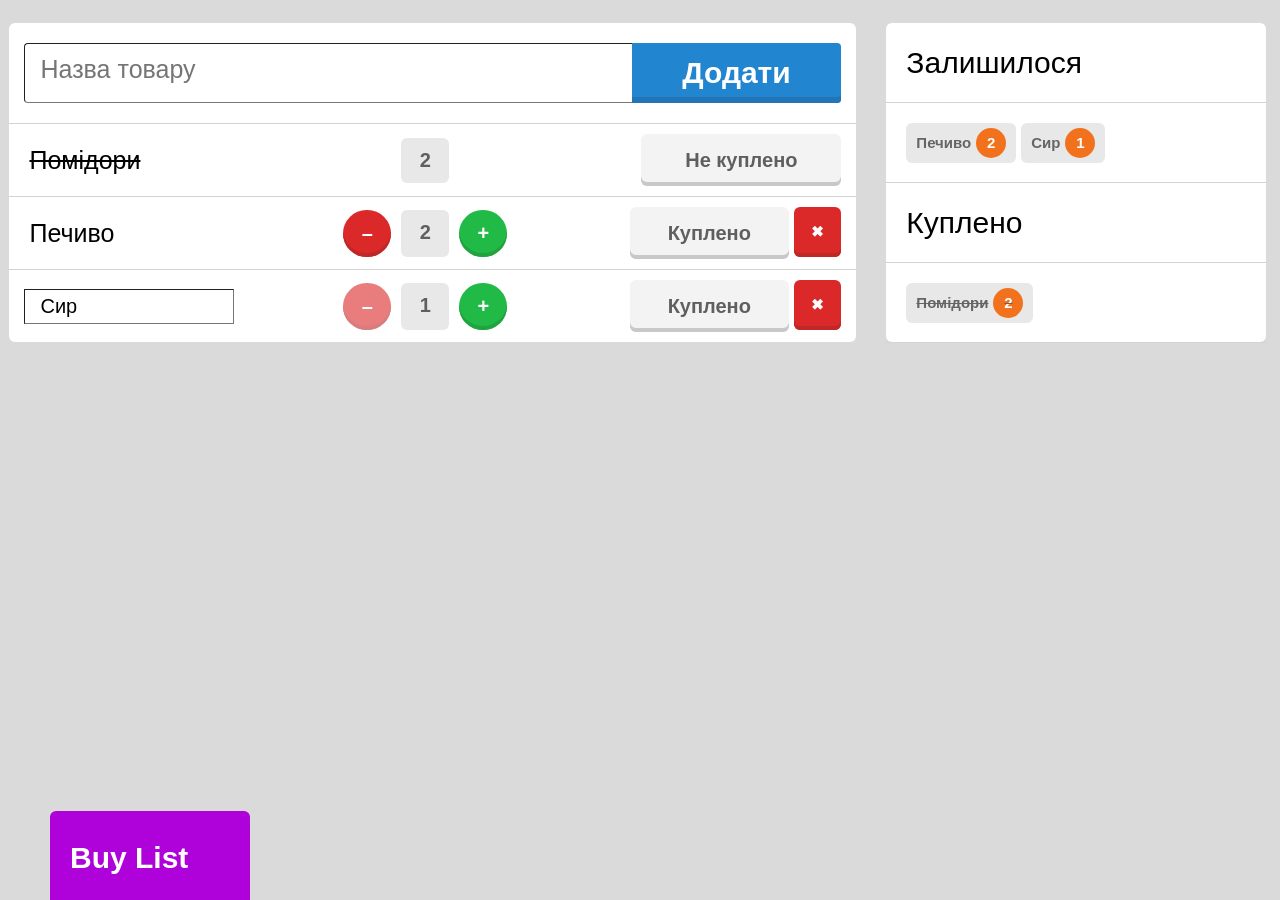
==== index.html @ ffa00714 "first version" ====
<!DOCTYPE html>
<html>
<head lang="uk">
    <meta charset="UTF-8">
    <title>My Page</title>
    <meta name="viewport" content="width=device-width, initial-scale=1.0"> 
    <link rel="stylesheet" type="text/css" href="main.css" />
</head>
<body class="fullWindow">
	<span class="fullForm">
      <span class="operationForm">
         <section class="additionForm">
            <input type="text" name="productName" class="productInput" placeholder="Назва товару" readonly> 
            <button type="button" class="addButton">
               <article class="addLabel">Додати</article>
               <section class="tooltipSection one">
                  <label data-tooltip="tooltip" 
                    for="tooltip">
                    Додати
                  </label>
               </section>
            </button>
         </section>
         <section class="products">
            <section class="product">
               <section class="nameOfProduct">
                  <p class="strikethroughInscription">Помідори</p>
               </section>
               <section class="buttonBlockOne">
                  <section class="blockOfAmount">2</section>
               </section>
               <section class="buttonBlockTwo">
                  <button type="button" class="button one">
                     Не куплено
                     <section class="tooltipSection two">
                        <label data-tooltip="tooltip" 
                          for="tooltip">
                          Не куплено
                        </label>
                     </section>
                  </button>
               </section>
            </section>
            <section class="product">
               <section class="nameOfProduct">
                  <p class="label">Печиво</p>
               </section>
               <section class="buttonBlockOne">
                  <button type="button" class="minusButton">
                     –
                     <section class="tooltipSection">
                        <label data-tooltip="tooltip" 
                          for="tooltip">
                          Зменшити кількість
                        </label>
                     </section>
                  </button>
                  <section class="blockOfAmount">2</section>
                  <button type="button" class="plusButton">
                     +
                     <section class="tooltipSection">
                        <label data-tooltip="tooltip" 
                          for="tooltip">
                           Збільшити кількість
                        </label>
                     </section>
                  </button>
               </section>
               <section class="buttonBlockTwo">
                  <button type="button" class="button">
                     Куплено
                     <section class="tooltipSection two">
                        <label data-tooltip="tooltip" 
                          for="tooltip">
                          Куплено
                        </label>
                     </section>
                  </button>
                  <button type="button" class="cancelButton">
                     &#10006;
                     <section class="tooltipSection three">
                        <label data-tooltip="tooltip" 
                          for="tooltip">
                          Відмінити
                        </label>
                     </section>
                  </button>
               </section>
            </section>
            <section class="product three">
               <section class="nameOfProduct">
                  <input type="text" name="productName" class="productInput new" value="Сир" readonly> 
               </section>
               <section class="buttonBlockOne">
                  <button type="button" class="minusButton three">
                     –
                     <section class="tooltipSection">
                        <label data-tooltip="tooltip" 
                          for="tooltip">
                          Зменшити кількість
                        </label>
                     </section>
                  </button>
                  <section class="blockOfAmount">1</section>
                  <button type="button" class="plusButton">
                     +
                     <section class="tooltipSection">
                        <label data-tooltip="tooltip" 
                          for="tooltip">
                          Збільшити кількість
                        </label>
                     </section>
                  </button>
               </section>
               <section class="buttonBlockTwo">
                  <button type="button" class="button">
                     Куплено
                     <section class="tooltipSection two">
                        <label data-tooltip="tooltip" 
                          for="tooltip">
                          Куплено
                        </label>
                     </section>
                  </button>
                  <button type="button" class="cancelButton">
                     &#10006;
                     <section class="tooltipSection three">
                        <label data-tooltip="tooltip" 
                          for="tooltip">
                          Відмінити
                        </label>
                     </section>
                  </button>
               </section>
            </section>
         </section>
      </span>
      <span class="statistic"> 
         <section class="adittion">
            <article class="additionLabel">Залишилося</article>
         </section>
         <section class="aba">
            <section class="productStatistic">
               <section class="item">
                  <article>Печиво</article>
                  <section class="amountOfItem">2</section>
               </section>
               <section class="item">
                  <article>Сир</article>
                  <section class="amountOfItem">1</section>
               </section>
            </section>
         </section>
         <section class="adittion">
            <article class="additionLabel">Куплено</article>
         </section>
         <section class="aba">
            <section class="productStatistic two">
               <section class="item two">
                  <article>Помідори</article>
                  <section class="amountOfItem two">2</section>
               </section>
            </section>
         </section>
      </span>
   </span>
   <span class="beige">
      <p class="beigeLabel">Buy List</p>
      <article>
         <p class="beigeLabel one">Created by:</p>
         <p class="beigeLabel two">Tarasenko Misha</p>
      </article>
   </span>
   <span class="hiddenBeige">
      <article>
         <p class="beigeLabel one">Created by:</p>
         <p class="beigeLabel two">Tarasenko Misha</p>
      </article>
   </span>
</body>
</html>
---- main.css ----
.fullWindow{
   background-color: rgb(218, 218, 218);
}

.fullForm{
   height: 30%;
   display:flex;
   justify-content: center;
   flex-direction: row;
}

.operationForm{
   width: 67%;
   background-color: rgb(255, 255, 255);
   margin-top: 15px;
   margin-right: 15px;
   border-radius: 6px;
}

.statistic{
   width: 30%;
   background-color: rgb(255, 255, 255);
   margin-top: 15px;
   margin-left: 15px;
   margin-right: 5px;
   border-radius: 6px;
}

.additionForm{
   height: 100px;
   display: flex;
   justify-content: center;
   flex-direction: row;
   border-bottom: 1px solid lightgray;
}

.productInput{
   flex: 3;
   width: 0;
   margin-left: 15px;
   margin-top: 20px;
   margin-bottom: 20px;
   border-radius: 4px;
   border-width: 1px;
   padding-left: 15px
}

.productInput.new{
   width: 90%;
   height: 70%;
   font-size: 20px;
   border-radius: 0;
   padding-top: 5px;
   padding-bottom: 5px;
   outline: none;
}

.productInput.new:focus{
   box-shadow: 0 0 5px rgba(81, 203, 238, 1);
   border: 1px solid rgb(0, 96, 122);
}

.addButton{
   flex: 1;
   position: relative;
   margin-top: 20px;
   margin-left: -5px;
   margin-right: 15px;
   margin-bottom: 20px;
   border-top-right-radius: 4px;
   border-bottom-right-radius: 4px;
   border-right: 0px;
   border-top: 0px;
   border-bottom: 0px;
   border-left: 0px;
   background-color: rgb(34, 133, 208);
   box-shadow: 0px -6px rgb(34, 118, 183) inset;
}

.addLabel{
   color: white;
   font-size: 30px;
   font-weight: 800;
}

.additionForm ::placeholder{
   font-size: 25px;
}

.product{
   height: 72px;
   display: flex;
   align-items: center;
   flex-direction: row;
   justify-content: space-between;
   border-bottom: 1px solid lightgray;
}

.product.three{
   border-bottom: none;
}

.nameOfProduct{
   width: 25%;
}

.buttonBlockOne{
   display: flex;
   flex-direction: row;
   justify-content: center;
   width: 25%;
}

.buttonBlockTwo{
   display: flex;
   flex-direction: row;
   justify-content: right;
   margin-right: 15px;
   width: 25%;
}

.strikethroughInscription{
   text-decoration: line-through;
   font-family: sans-serif;
   font-size: 25px;
   padding-left: 20px
}

.blockOfAmount{
   width: 48px;
   line-height: 45px;
   border-radius: 6px;
   background-color: rgb(232, 232, 232);
   padding: 0;
   margin-left: 10px;
   margin-right: 10px;
   font-size: 20px;
   font-weight: 700;
   font-family: sans-serif;
   color: rgb(95, 95, 95);
   text-align: center;
}

.button{
   width: 170px;
   height: 52px;
   position: relative;
   border-radius: 6px;
   border-right: 0px;
   border-top: 0px;
   border-bottom: 0px;
   border-left: 0px;
   font-size: 20px;
   font-family: sans-serif;
   color: rgb(95, 95, 95);
   font-weight: 600;
   background-color: rgb(243, 243, 243);
   box-shadow: 0px -4px rgb(200, 200, 202) inset;
}

.button.one{
   width: 200px;
}

.label{
   font-family: sans-serif;
   font-size: 25px;
   padding-left: 20px
}


.plusButton{
   width: 48px;
   line-height: 45px;
   border-radius: 25px;
   position: relative;
   justify-content: center;
   border-right: 0px;
   border-top: 0px;
   border-bottom: 0px;
   border-left: 0px;
   font-size: 20px;
   font-family: sans-serif;
   color: white;
   font-weight: 800;
   text-align: center;
   background-color: rgb(34, 186, 70);
   box-shadow: 0px -4px rgb(33, 163, 64) inset;
}

.minusButton{
   width: 48px;
   line-height: 45px;
   position: relative;
   border-radius: 25px;
   justify-content: center;
   border-right: 0px;
   border-top: 0px;
   border-bottom: 0px;
   border-left: 0px;
   font-size: 20px;
   font-family: sans-serif;
   color: white;
   font-weight: 800;
   text-align: center;
   background-color: rgb(219, 40, 40);
   box-shadow: 0px -4px rgb(191, 39, 40) inset;
}

.minusButton.three{
   opacity: 0.6;
}

.minusButton:hover .tooltipSection,
.plusButton:hover .tooltipSection,
.cancelButton:hover .tooltipSection,
.addButton:hover .tooltipSection,
.button:hover .tooltipSection{
  opacity: 1;
  transform: translate(0, 0.15em);
  transition: all .25s ease-in-out;
}

.cancelButton{
   width: 50px;
   height: 50px;
   position: relative;
   border-radius: 6px;
   justify-content: center;
   margin-left: 5px;
   border-right: 0px;
   border-top: 0px;
   border-bottom: 0px;
   border-left: 0px;
   font-size: 15px;
   font-family: sans-serif;
   color: white;
   font-weight: 800;
   text-align: center;
   background-color: rgb(219, 40, 40);
   box-shadow: 0px -4px rgb(191, 39, 40) inset;
}

.adittion{
   height: 24.8%;
   display: flex;
   align-items: center;
   justify-content: left;
   border-bottom: 1px solid lightgray;
}

.additionLabel{
   font-family: sans-serif;
   font-size: 30px;
   padding-left: 20px
}

.productStatistic{
   display: flex;
   margin-left: 15px;
}

.aba{
   height: 24.8%;
   display: flex;
   align-items: center;
   flex-direction: row;
   border-bottom: 1px solid lightgray;
}

.productStatistic.two{
   border-bottom: none;
}

.item{
   padding-top: 5px;
   padding-left: 10px;
   padding-bottom: 5px;
   padding-right: 10px;
   display: flex;
   align-items: center;
   justify-content: center;
   border-radius: 6px;
   margin-left: 5px;
   border-right: 0px;
   border-top: 0px;
   border-bottom: 0px;
   border-left: 0px;
   font-size: 15px;
   font-family: sans-serif;
   color: rgb(101, 101, 101);
   font-weight: 700;
   background-color: rgb(232, 232, 232);
}

.item.two{
   text-decoration: line-through;
}

.amountOfItem{
   width: 30px;
   height: 30px;
   display: flex;
   align-items: center;
   justify-content: center;
   border-radius: 25px;
   margin-left: 5px;
   border: none;
   font-size: 15px;
   font-family: sans-serif;
   color: white;
   font-weight: 700;
   background-color: rgb(242, 113, 29);
}

.beige{
   width: 200px;
   position:fixed;
   border-top-left-radius: 6px;
   border-top-right-radius: 6px;
   bottom: -65px;
   left: 50px;
   transition: bottom 2s;
   background-color: rgb(175, 1, 218);
}

.beige:hover{
   transition: bottom 2s;
   bottom: -15px;
   background-color: rgb(77, 1, 218);
}

.beigeLabel{
   font-size: 30px;
   margin-left: 20px;
   font-family: sans-serif;
   color: white;
   font-weight: 700;
}

.beigeLabel.one{
   margin-bottom: 0;
   font-size: 15px;
   font-weight: 400;
}

.beigeLabel.two{
   margin-top: 0;
   font-size: 20px;
   font-weight: 400;
}

.hiddenBeige{
   width: 200px;
   position:fixed;
   border-top-left-radius: 6px;
   border-top-right-radius: 6px;
   bottom: -15px;
   left: 50px;
   border: 2px solid rgb(175, 1, 218);
   visibility: hidden;
}

.tooltipSection {
   padding-left: 10px;
   padding-right: 10px;
   padding-top: 5px;
   padding-bottom: 5px;
   border-radius: 8px;
   bottom: -60px;
   right: -80px;
   position: absolute;
   white-space: nowrap;
    background-color: rgb(175, 1, 218);
   z-index: 100;
   opacity: 0;
   pointer-events: none;
   transition: opacity 1s;
 }

 .tooltipSection.one{
   bottom: -40px;
   right: 15px;
 }

 .tooltipSection.two{
   bottom: -30px;
   right: -2px;
 }

 .tooltipSection.three{
   bottom: -40px;
   right: -37px;
 }
 
 label[data-tooltip] {
   color: white;
   font-weight: 500;
   font-size: 20px;
 }

@media print {
   .beige {
     visibility: hidden;
   }
 
   .hiddenBeige {
     visibility: visible;
   }
 }

 @media (min-width: 0px) and (max-width: 500px) {
   .fullForm {
     flex-wrap: wrap;
     height: 800px;
   }
   
   .operationForm {
     width: 100%;
   }
 
   .statistic {
     width: 100%;
     height: 350px;
     margin-left: 0;
   }
 }
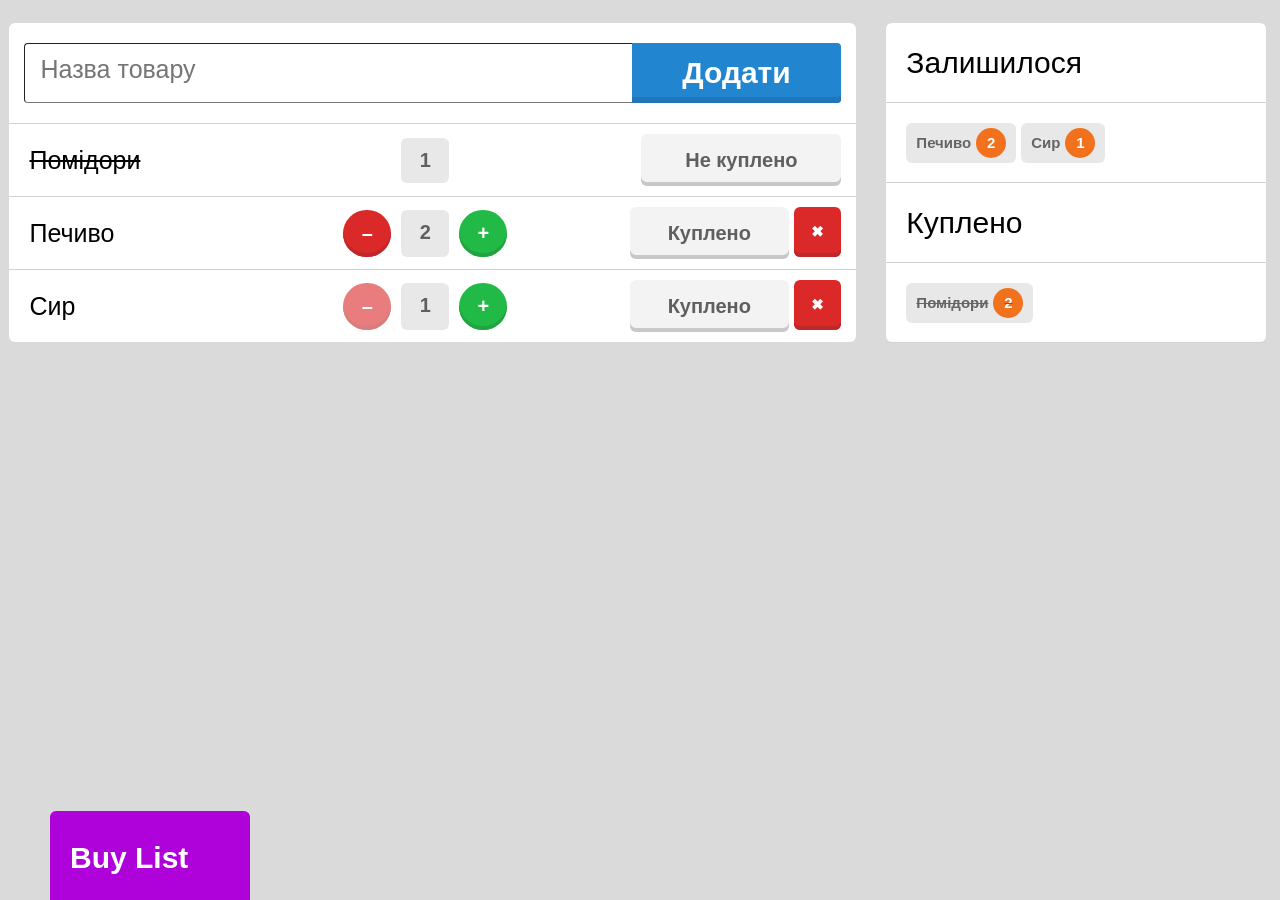
==== commit e324a2fd: "preLast" ====
--- a/index.html
+++ b/index.html
@@ -10,10 +10,10 @@
 	<span class="fullForm">
       <span class="operationForm">
          <section class="additionForm">
-            <input type="text" name="productName" class="productInput" placeholder="Назва товару" readonly> 
+            <input id="productName" type="value" name="productName" class="productInput" placeholder="Назва товару"> 
             <button type="button" class="addButton">
                <article class="addLabel">Додати</article>
-               <section class="tooltipSection one">
+               <section class="tooltipSection bought">
                   <label data-tooltip="tooltip" 
                     for="tooltip">
                     Додати
@@ -24,13 +24,13 @@
          <section class="products">
             <section class="product">
                <section class="nameOfProduct">
-                  <p class="strikethroughInscription">Помідори</p>
+                  <p class="label crossedOut">Помідори</p>
                </section>
                <section class="buttonBlockOne">
-                  <section class="blockOfAmount">2</section>
+                  <section class="blockOfAmount">1</section>
                </section>
                <section class="buttonBlockTwo">
-                  <button type="button" class="button one">
+                  <button type="button" class="button bought">
                      Не куплено
                      <section class="tooltipSection two">
                         <label data-tooltip="tooltip" 
@@ -69,7 +69,7 @@
                <section class="buttonBlockTwo">
                   <button type="button" class="button">
                      Куплено
-                     <section class="tooltipSection two">
+                     <section class="tooltipSection buy">
                         <label data-tooltip="tooltip" 
                           for="tooltip">
                           Куплено
@@ -78,7 +78,7 @@
                   </button>
                   <button type="button" class="cancelButton">
                      &#10006;
-                     <section class="tooltipSection three">
+                     <section class="tooltipSection cancel">
                         <label data-tooltip="tooltip" 
                           for="tooltip">
                           Відмінити
@@ -89,10 +89,10 @@
             </section>
             <section class="product three">
                <section class="nameOfProduct">
-                  <input type="text" name="productName" class="productInput new" value="Сир" readonly> 
+                  <p class="label">Сир</p>
                </section>
                <section class="buttonBlockOne">
-                  <button type="button" class="minusButton three">
+                  <button type="button" class="minusButton disabled">
                      –
                      <section class="tooltipSection">
                         <label data-tooltip="tooltip" 
@@ -142,11 +142,11 @@
          <section class="aba">
             <section class="productStatistic">
                <section class="item">
-                  <article>Печиво</article>
+                  <article class="itemName">Печиво</article>
                   <section class="amountOfItem">2</section>
                </section>
                <section class="item">
-                  <article>Сир</article>
+                  <article class="itemName">Сир</article>
                   <section class="amountOfItem">1</section>
                </section>
             </section>
@@ -155,10 +155,10 @@
             <article class="additionLabel">Куплено</article>
          </section>
          <section class="aba">
-            <section class="productStatistic two">
-               <section class="item two">
-                  <article>Помідори</article>
-                  <section class="amountOfItem two">2</section>
+            <section class="productStatistic bought">
+               <section class="item bought">
+                  <article class="itemName">Помідори</article>
+                  <section class="amountOfItem bought">2</section>
                </section>
             </section>
          </section>
@@ -177,5 +177,6 @@
          <p class="beigeLabel two">Tarasenko Misha</p>
       </article>
    </span>
+   <script src="first.js"></script>
 </body>
 </html>
--- a/main.css
+++ b/main.css
@@ -119,13 +119,6 @@
    width: 25%;
 }
 
-.strikethroughInscription{
-   text-decoration: line-through;
-   font-family: sans-serif;
-   font-size: 25px;
-   padding-left: 20px
-}
-
 .blockOfAmount{
    width: 48px;
    line-height: 45px;
@@ -158,7 +151,7 @@
    box-shadow: 0px -4px rgb(200, 200, 202) inset;
 }
 
-.button.one{
+.button.bought{
    width: 200px;
 }
 
@@ -166,6 +159,10 @@
    font-family: sans-serif;
    font-size: 25px;
    padding-left: 20px
+}
+
+.label.crossedOut{
+   text-decoration: line-through;
 }
 
 
@@ -207,7 +204,7 @@
    box-shadow: 0px -4px rgb(191, 39, 40) inset;
 }
 
-.minusButton.three{
+.minusButton.disabled{
    opacity: 0.6;
 }
 
@@ -257,6 +254,7 @@
 
 .productStatistic{
    display: flex;
+   flex-wrap: wrap;
    margin-left: 15px;
 }
 
@@ -268,7 +266,7 @@
    border-bottom: 1px solid lightgray;
 }
 
-.productStatistic.two{
+.productStatistic.bought{
    border-bottom: none;
 }
 
@@ -293,7 +291,7 @@
    background-color: rgb(232, 232, 232);
 }
 
-.item.two{
+.item.bought{
    text-decoration: line-through;
 }
 
@@ -378,17 +376,17 @@
    transition: opacity 1s;
  }
 
- .tooltipSection.one{
+ .tooltipSection.buy{
    bottom: -40px;
    right: 15px;
  }
 
- .tooltipSection.two{
+ .tooltipSection.bought{
    bottom: -30px;
    right: -2px;
  }
 
- .tooltipSection.three{
+ .tooltipSection.cancel{
    bottom: -40px;
    right: -37px;
  }
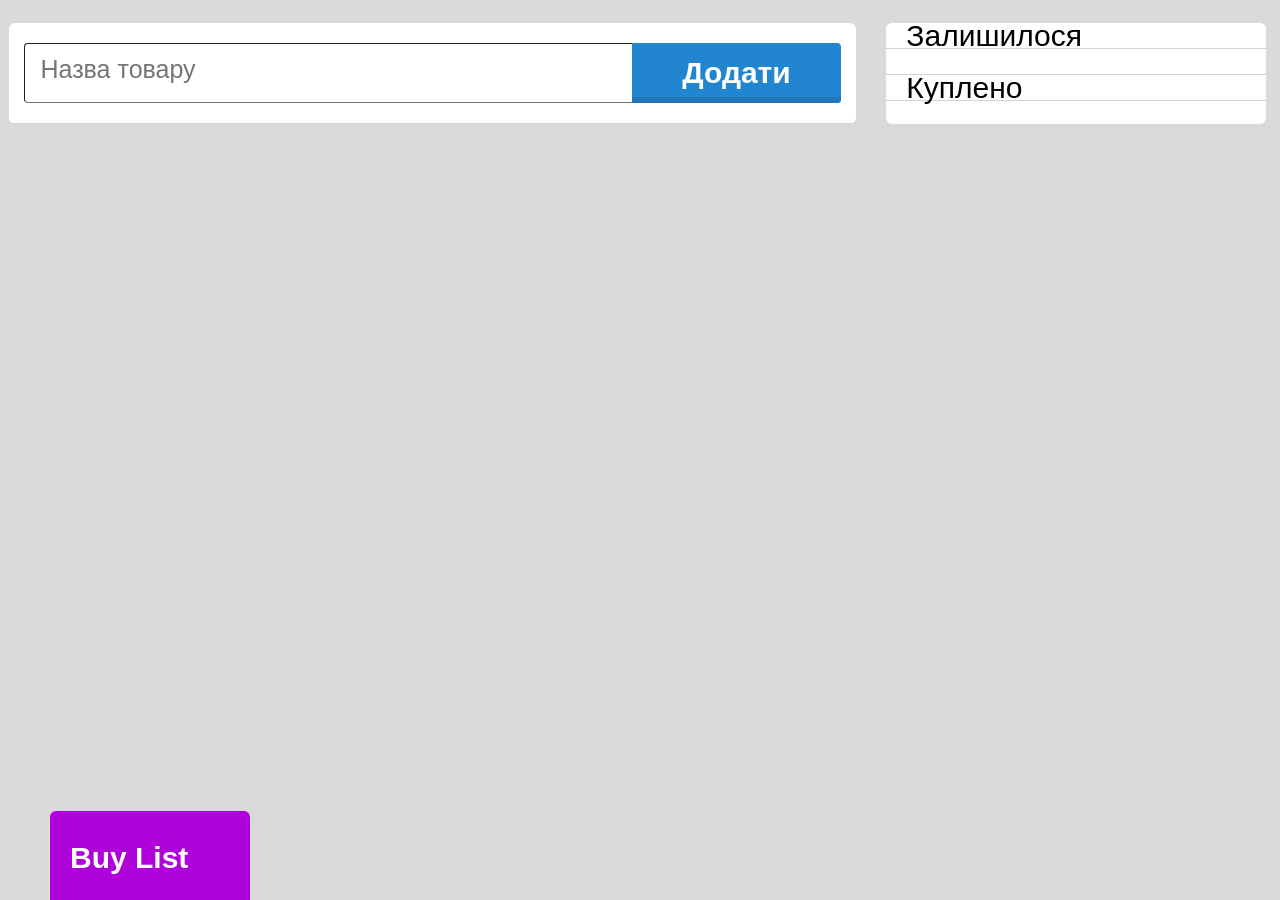
==== commit a6eff2c7: "last" ====
--- a/index.html
+++ b/index.html
@@ -22,7 +22,7 @@
             </button>
          </section>
          <section class="products">
-            <section class="product">
+            <!-- <section class="product">
                <section class="nameOfProduct">
                   <p class="label crossedOut">Помідори</p>
                </section>
@@ -32,7 +32,7 @@
                <section class="buttonBlockTwo">
                   <button type="button" class="button bought">
                      Не куплено
-                     <section class="tooltipSection two">
+                     <section class="tooltipSection bought">
                         <label data-tooltip="tooltip" 
                           for="tooltip">
                           Не куплено
@@ -132,7 +132,7 @@
                      </section>
                   </button>
                </section>
-            </section>
+            </section> -->
          </section>
       </span>
       <span class="statistic"> 
@@ -141,14 +141,14 @@
          </section>
          <section class="aba">
             <section class="productStatistic">
-               <section class="item">
+              <!-- <section class="item">
                   <article class="itemName">Печиво</article>
                   <section class="amountOfItem">2</section>
                </section>
                <section class="item">
                   <article class="itemName">Сир</article>
                   <section class="amountOfItem">1</section>
-               </section>
+               </section>-->
             </section>
          </section>
          <section class="adittion">
@@ -156,10 +156,10 @@
          </section>
          <section class="aba">
             <section class="productStatistic bought">
-               <section class="item bought">
+               <!--<section class="item bought">
                   <article class="itemName">Помідори</article>
                   <section class="amountOfItem bought">2</section>
-               </section>
+               </section>-->
             </section>
          </section>
       </span>
